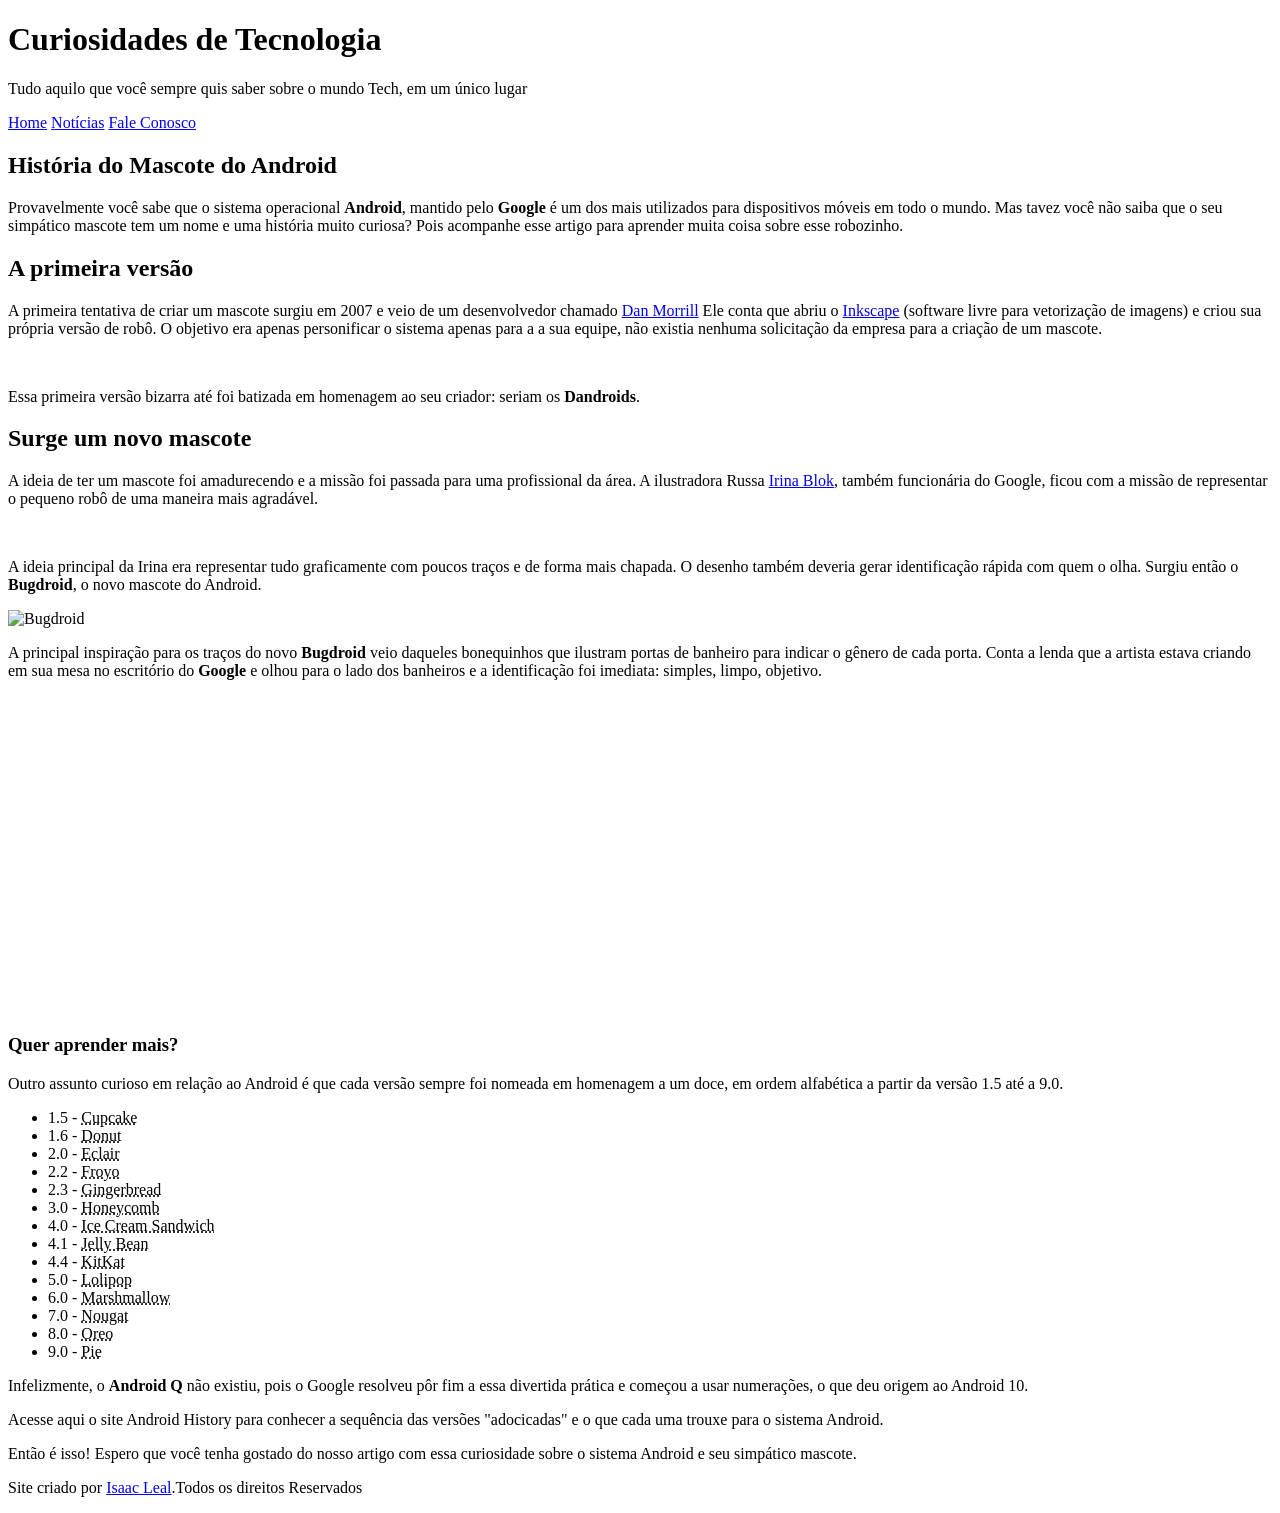
==== docs/index.html @ 32873ce2 "Correções estruturais." ====
<!doctype html>
<html lang="pt-br">
  <head>
    <meta charset="UTF-8" />
    <meta name="viewport" content="width=device-width, initial-scale=1.0" />
    <title>Como surgiu o mascote do Android</title>
    <link rel="shortcut icon" href="imagens/favicon.ico" type="image/x-icon" />
    <link rel="stylesheet" href="style/style.css" />
  </head>
  <body>
    <header>
      <h1>Curiosidades de Tecnologia</h1>
      <p>
        Tudo aquilo que você sempre quis saber sobre o mundo Tech, em um único
        lugar
      </p>
    </header>
    <nav>
      <a href="#">Home</a>
      <a href="#">Notícias</a>
      <a href="#">Fale Conosco</a>
    </nav>
    <main>
      <article>
        <h1>História do Mascote do Android</h1>
        <p>
          Provavelmente você sabe que o sistema operacional
          <strong>Android</strong>, mantido pelo <strong>Google</strong> é um
          dos mais utilizados para dispositivos móveis em todo o mundo. Mas
          tavez você não saiba que o seu simpático mascote tem um nome e uma
          história muito curiosa? Pois acompanhe esse artigo para aprender muita
          coisa sobre esse robozinho.
        </p>
        <h2>A primeira versão</h2>
        <p>
          A primeira tentativa de criar um mascote surgiu em 2007 e veio de um
          desenvolvedor chamado
          <a
            href="https://androidcommunity.com/dan-morrill-shows-us-the-android-mascot-that-almost-was-20130103"
            target="_blank"
            class="externo"
            >Dan Morrill</a
          >
          Ele conta que abriu o
          <a href="https://inkscape.org/pt-br/" target="_blank" class="externo"
            >Inkscape</a
          >
          (software livre para vetorização de imagens) e criou sua própria
          versão de robô. O objetivo era apenas personificar o sistema apenas
          para a a sua equipe, não existia nenhuma solicitação da empresa para a
          criação de um mascote.
        </p>
        <picture>
          <source
            media="(max-width: 670px)"
            srcset="imagens/dan-droids-pq.png" />
          <img src="imagens/dan-droids.png" alt="Primeiro mascote do Android"
        /></picture>
        <p>
          Essa primeira versão bizarra até foi batizada em homenagem ao seu
          criador: seriam os <strong>Dandroids</strong>.
        </p>
        <h2>Surge um novo mascote</h2>
        <p>
          A ideia de ter um mascote foi amadurecendo e a missão foi passada para
          uma profissional da área. A ilustradora Russa
          <a href="https://irinablok.com" class="externo">Irina Blok</a>, também
          funcionária do Google, ficou com a missão de representar o pequeno
          robô de uma maneira mais agradável.
        </p>
        <picture>
          <source
            media="(max-width: 670px)"
            srcset="imagens/irina-blok-pq.jpg"
          />
          <img
            src="imagens/irina-blok.jpg"
            alt="Irina Blok, criadora do Bugdroid"
          />
        </picture>
        <p>
          A ideia principal da Irina era representar tudo graficamente com
          poucos traços e de forma mais chapada. O desenho também deveria gerar
          identificação rápida com quem o olha. Surgiu então o
          <strong>Bugdroid</strong>, o novo mascote do Android.
        </p>
        <img src="imagens/bugdroid.png" class="pequena" alt="Bugdroid" />
        <p>
          A principal inspiração para os traços do novo
          <strong>Bugdroid</strong> veio daqueles bonequinhos que ilustram
          portas de banheiro para indicar o gênero de cada porta. Conta a lenda
          que a artista estava criando em sua mesa no escritório do
          <strong>Google</strong> e olhou para o lado dos banheiros e a
          identificação foi imediata: simples, limpo, objetivo.
        </p>
        <div class="video">
          <iframe
            width="560"
            height="315"
            src="https://www.youtube.com/embed/l2UDgpLz20M?si=SLbhZrQA7IWBlOjS"
            title="YouTube video player"
            frameborder="0"
            allow="
              accelerometer;
              autoplay;
              clipboard-write;
              encrypted-media;
              gyroscope;
              picture-in-picture;
              web-share;
            "
            referrerpolicy="strict-origin-when-cross-origin"
            allowfullscreen
          ></iframe>
        </div>
        <aside>
          <h3>Quer aprender mais?</h3>
          <p>
            Outro assunto curioso em relação ao Android é que cada versão sempre
            foi nomeada em homenagem a um doce, em ordem alfabética a partir da
            versão 1.5 até a 9.0.
          </p>
          <ul>
            <li>1.5 - <abbr title="Bolo de Copo">Cupcake</abbr></li>
            <li>1.6 - <abbr title="Rosquinha">Donut</abbr></li>
            <li>2.0 - <abbr title="Bomba">Eclair</abbr></li>
            <li>2.2 - <abbr title="Iogurte Congelado">Froyo</abbr></li>
            <li>2.3 - <abbr title="Biscoito de Gengibre">Gingerbread</abbr></li>
            <li>3.0 - <abbr title="Favo de Mel">Honeycomb</abbr></li>
            <li>
              4.0 - <abbr title="Sanduíche de Sorvete">Ice Cream Sandwich</abbr>
            </li>
            <li>4.1 - <abbr title="Jujuba">Jelly Bean</abbr></li>
            <li>4.4 - <abbr title="KitKat">KitKat</abbr></li>
            <li>5.0 - <abbr title="Pirulito">Lolipop</abbr></li>
            <li>6.0 - <abbr title="Marshmallow">Marshmallow</abbr></li>
            <li>7.0 - <abbr title="Torrone">Nougat</abbr></li>
            <li>8.0 - <abbr title="Oreo">Oreo</abbr></li>
            <li>9.0 - <abbr title="Torta">Pie</abbr></li>
          </ul>
          <p>
            Infelizmente, o <strong>Android Q</strong> não existiu, pois o
            Google resolveu pôr fim a essa divertida prática e começou a usar
            numerações, o que deu origem ao Android 10.
          </p>
          <p>
            Acesse aqui o site Android History para conhecer a sequência das
            versões "adocicadas" e o que cada uma trouxe para o sistema Android.
          </p>
        </aside>
        <p>
          Então é isso! Espero que você tenha gostado do nosso artigo com essa
          curiosidade sobre o sistema Android e seu simpático mascote.
        </p>
      </article>
    </main>
    <footer>
      <p>
        Site criado por
        <a href="https://gold-minerator.web.app" target="_blank">Isaac Leal</a
        >.Todos os direitos Reservados
      </p>
    </footer>
  </body>
</html>
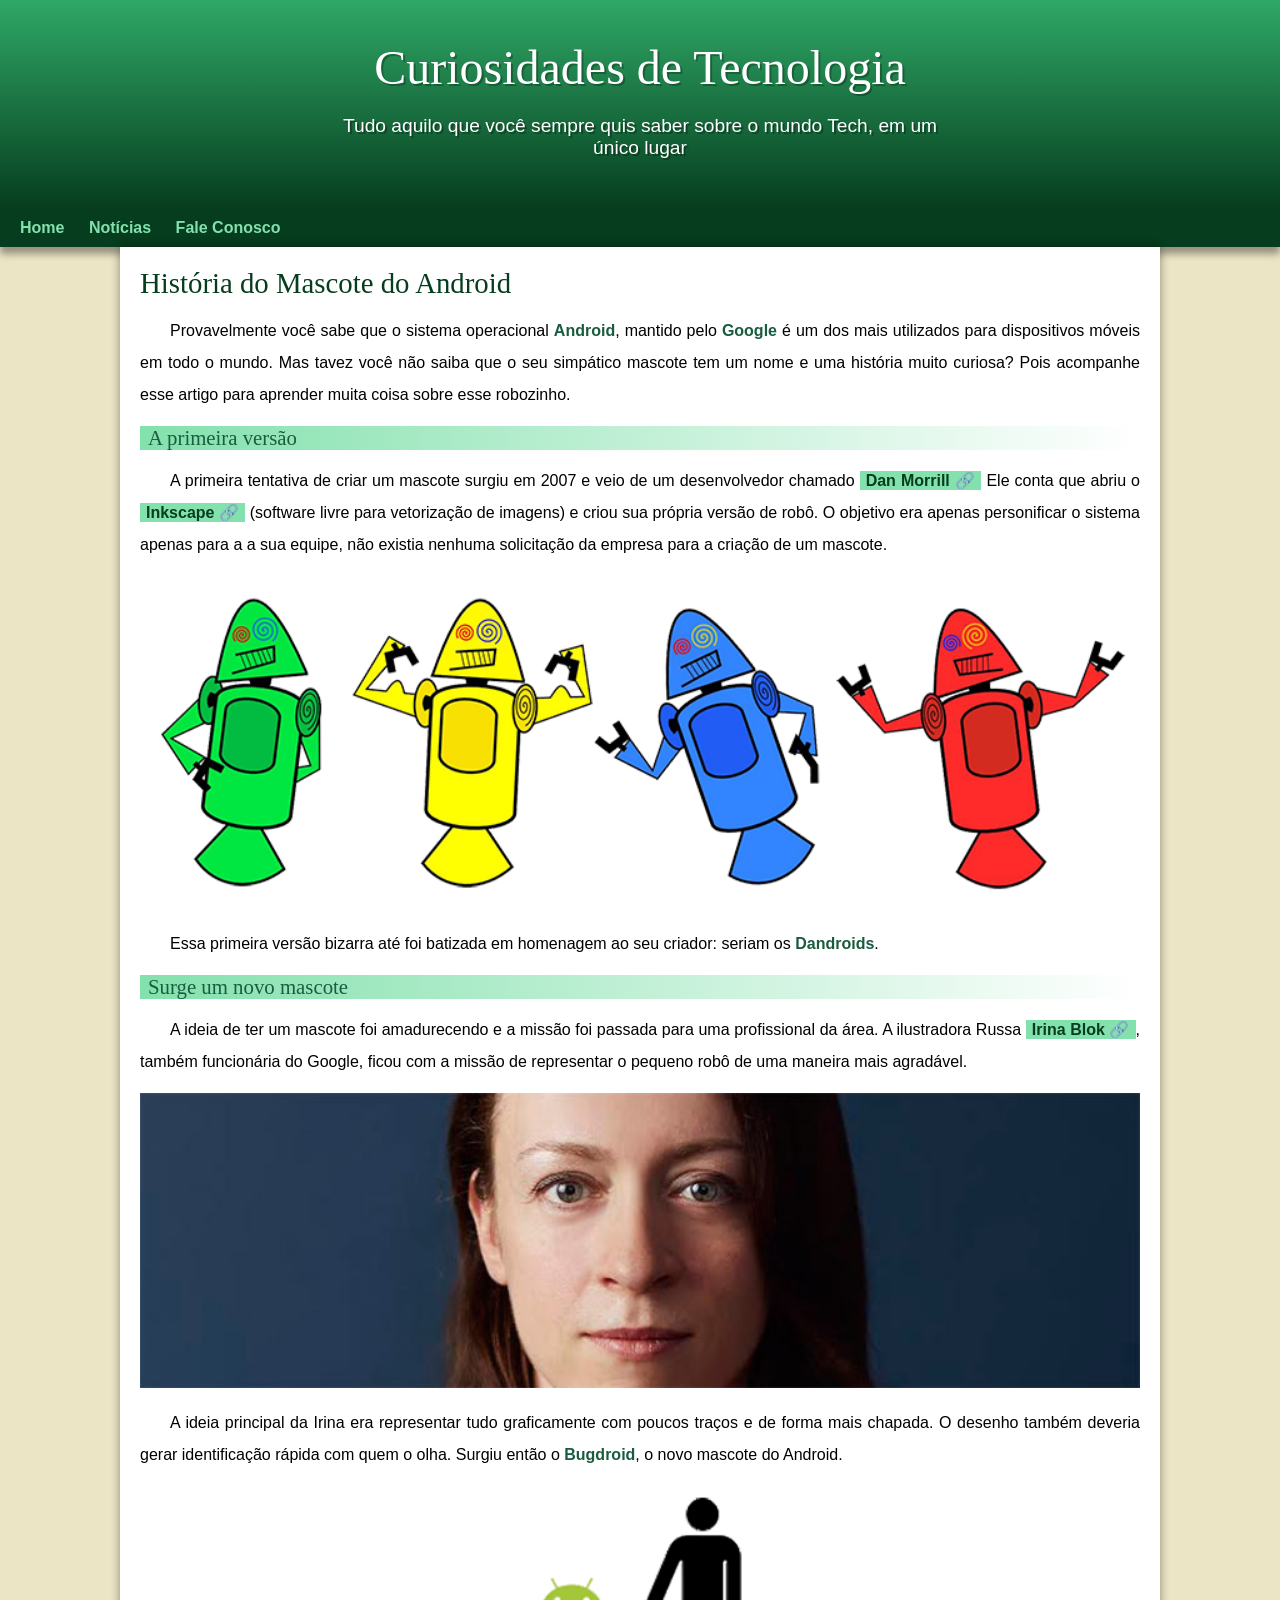
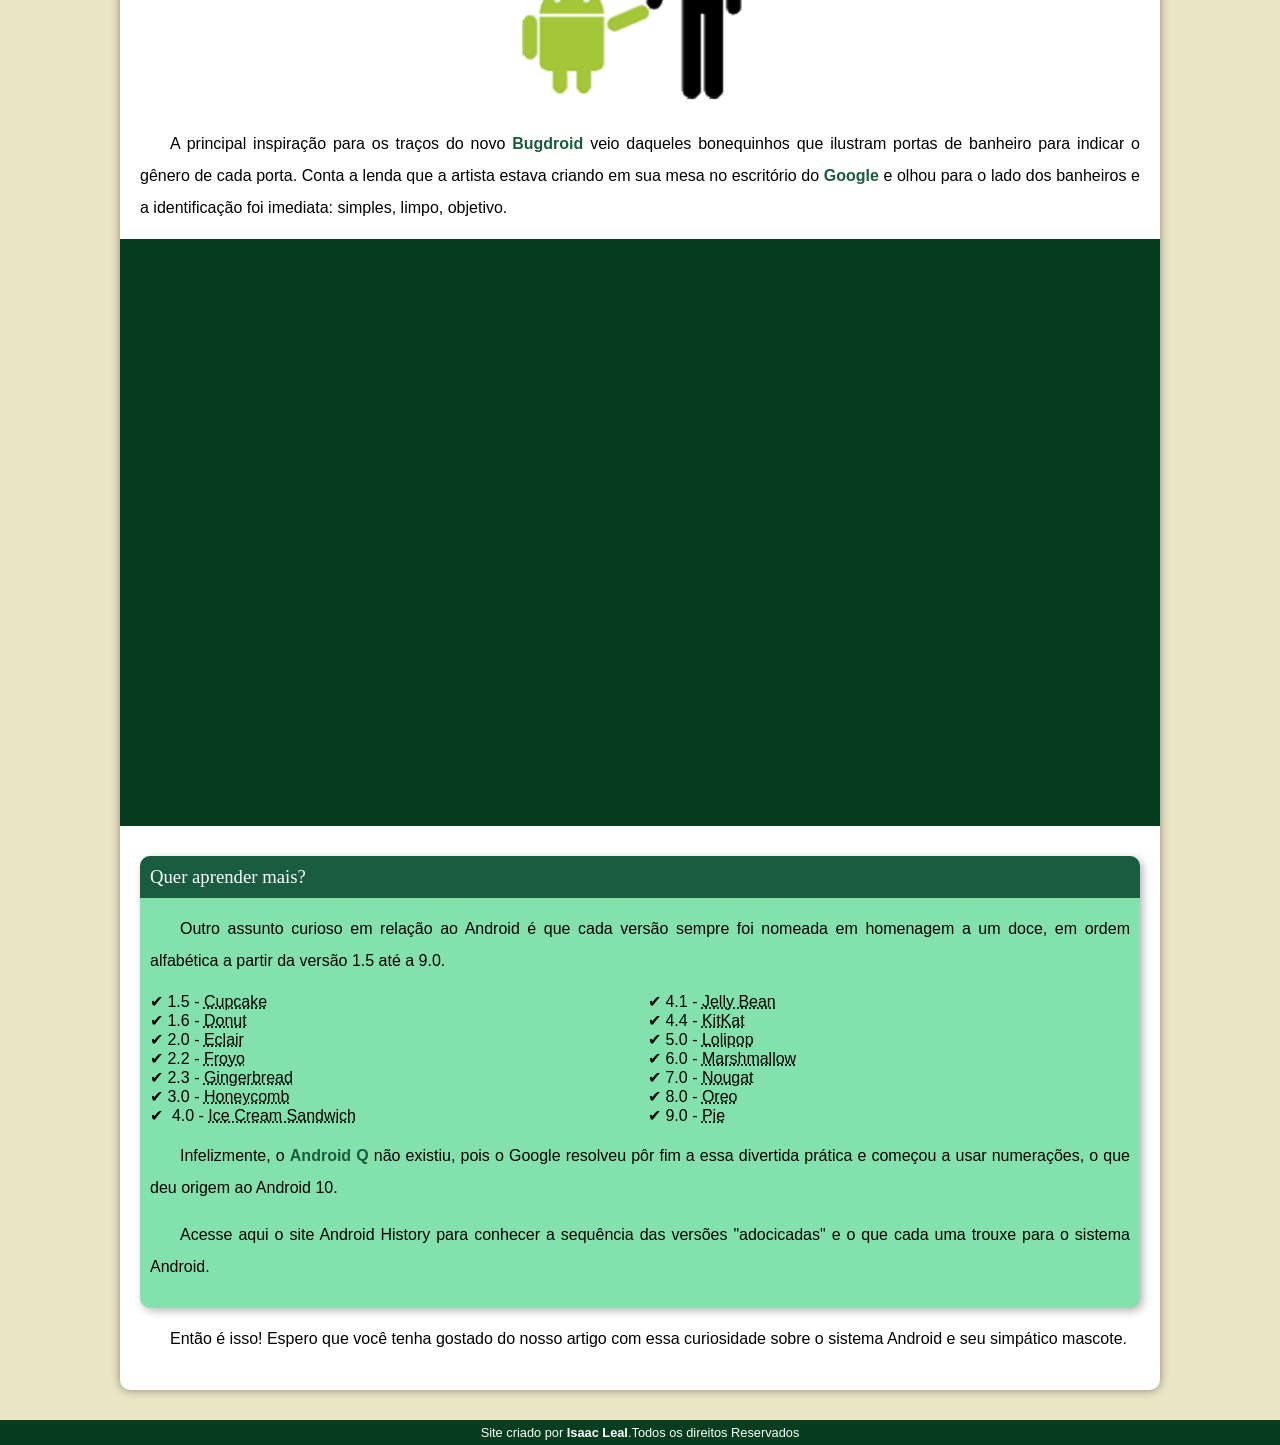
==== commit ab34e780: "Correções de fontes." ====
--- a/docs/index.html
+++ b/docs/index.html
@@ -4,7 +4,11 @@
     <meta charset="UTF-8" />
     <meta name="viewport" content="width=device-width, initial-scale=1.0" />
     <title>Como surgiu o mascote do Android</title>
-    <link rel="shortcut icon" href="imagens/favicon.ico" type="image/x-icon" />
+    <link
+      rel="shortcut icon"
+      href="docs/imagens/favicon.ico"
+      type="image/x-icon"
+    />
     <link rel="stylesheet" href="style/style.css" />
   </head>
   <body>
--- a/docs/style/style.css
+++ b/docs/style/style.css
@@ -0,0 +1,205 @@
+@charset "UTF-8";
+
+@import url("https://fonts.googleapis.com/css2?family=Bebas+Neue&display=swap");
+
+@font-face {
+  font-family: "Android";
+  src: url("docs/fontes/idroid.otf") format("opentype");
+  font-weight: normal;
+}
+
+:root {
+  --cor0: #ebe5c5;
+  --cor1: #83e1ad;
+  --cor2: #3ddc84;
+  --cor3: #2fa866;
+  --cor4: #1a5c3f;
+  --cor5: #063d1e;
+
+  --fonte-padrao: Arial, Verdana, Helvetica, sans-serif;
+  --fonte-destaque: "Bebas Neue", cursive;
+  --fonte-android: "Android", cursive;
+}
+
+* {
+  margin: 0px;
+  padding: 0px;
+}
+
+body {
+  background-color: var(--cor0);
+  font-family: var(--fonte-padrao);
+}
+
+a.externo::after {
+  content: "\00A0\1F517";
+}
+
+main p {
+  margin: 15px 0px;
+  text-align: justify;
+  text-indent: 30px;
+  font-size: 1em;
+  line-height: 2em;
+}
+
+main strong {
+  color: var(--cor4);
+  font-weight: bold;
+}
+
+main a {
+  text-decoration: none;
+  font-weight: bold;
+  color: var(--cor5);
+  background-color: var(--cor1);
+  padding: 1px 6px;
+}
+
+main a:hover {
+  text-decoration: underline;
+  color: var(--cor4);
+}
+
+header {
+  background-image: linear-gradient(to bottom, var(--cor3), var(--cor5));
+  min-height: 150px;
+  text-align: center;
+  padding-top: 40px;
+}
+
+header > h1 {
+  color: white;
+  font-family: var(--fonte-destaque);
+  font-size: 3em;
+  margin-bottom: 20px;
+  text-shadow: 2px 2px 0px rgba(0, 0, 0, 0.267);
+  font-weight: normal;
+}
+
+header > p {
+  font-family: var(--fonte-padrao);
+  font-size: 1.2em;
+  color: white;
+  max-width: 600px;
+  padding-right: 10px;
+  padding-left: 10px;
+  margin: auto;
+  padding-bottom: 50px;
+  text-shadow: 2px 2px 0px rgba(0, 0, 0, 0.315);
+}
+
+nav {
+  background-color: var(--cor5);
+  padding: 10px;
+  box-shadow: 0px 7px 7px rgba(0, 0, 0, 0.363);
+}
+
+nav > a {
+  color: var(--cor1);
+  padding: 10px;
+  text-decoration: none;
+  font-weight: bold;
+  border-radius: 5px;
+  transition-duration: 0.5s;
+}
+
+nav > a:hover {
+  background-color: var(--cor3);
+  color: var(--cor5);
+}
+
+main {
+  min-width: 300px;
+  max-width: 1000px;
+  margin: auto;
+  margin-bottom: 30px;
+  background-color: white;
+  padding: 20px;
+  box-shadow: 0px 0px 10px rgba(0, 0, 0, 0.418);
+  border-radius: 0 0 10px 10px;
+}
+
+main h1 {
+  color: var(--cor5);
+  font-family: var(--fonte-android);
+  font-weight: normal;
+  font-size: 1.8em;
+}
+
+main h2 {
+  font-family: var(--fonte-android);
+  color: var(--cor4);
+  font-size: 1.3em;
+  background-image: linear-gradient(to right, var(--cor1), transparent);
+  text-indent: 8px;
+  font-weight: normal;
+}
+
+main img {
+  width: 100%;
+}
+
+main img.pequena {
+  max-width: 350px;
+  display: block;
+  margin: auto;
+}
+
+div.video {
+  background-color: var(--cor5);
+  margin: 0px -20px 30px -20px;
+  padding: 20px;
+  padding-bottom: 56.7%;
+  position: relative;
+}
+
+div.video > iframe {
+  position: absolute;
+  top: 5%;
+  left: 5%;
+  width: 90%;
+  height: 90%;
+}
+
+aside {
+  background-color: var(--cor1);
+  padding: 10px;
+  border-radius: 10px;
+  box-shadow: 3px 3px 8px rgba(0, 0, 0, 0.281);
+}
+
+aside > h3 {
+  background-color: var(--cor4);
+  color: white;
+  padding: 10px;
+  margin: -10px -10px 0px -10px;
+  border-radius: 10px 10px 0px 0px;
+  font-family: var(--fonte-android);
+  font-weight: normal;
+}
+
+aside > ul {
+  list-style-type: "\2714\00A0";
+  list-style-position: inside;
+  columns: 2;
+}
+
+footer {
+  background-color: var(--cor5);
+  color: white;
+  text-align: center;
+  font-size: 0.8em;
+  padding: 5px;
+}
+
+footer a {
+  color: white;
+  font-weight: bolder;
+  text-decoration: none;
+}
+
+footer a:hover {
+  text-decoration: underline;
+  color: var(--cor1);
+}
